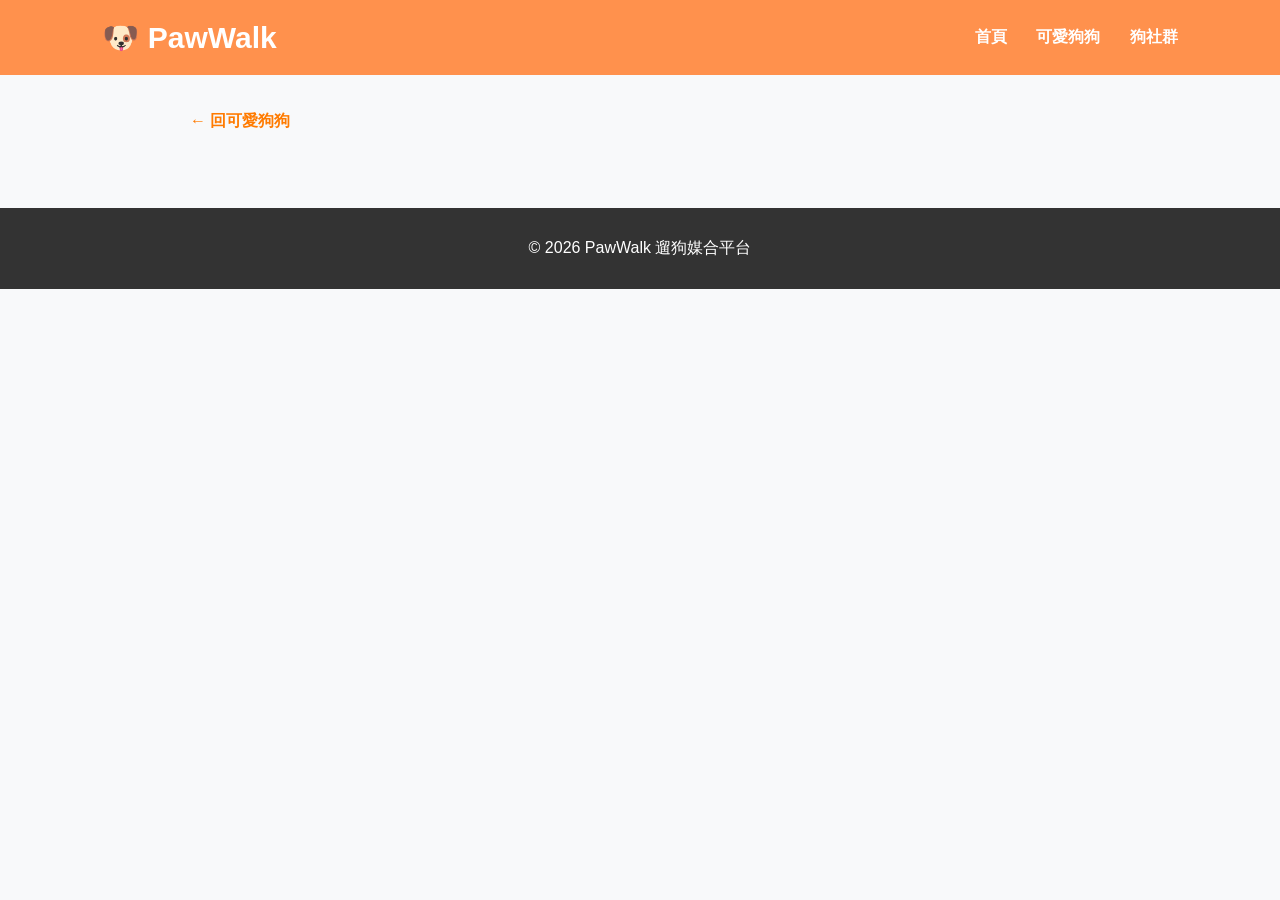
==== dogs.html @ b6fe031b "Rename dog.html to dogs.html" ====
<!DOCTYPE html>
<html lang="zh-TW">
<head>
<meta charset="UTF-8">
<meta name="viewport" content="width=device-width, initial-scale=1.0">
<title>狗狗詳情 - PawWalk</title>
<link rel="stylesheet" href="css/auth.css">
<link rel="stylesheet" href="css/walks.css">
<style>
*{
    margin:0;
    padding:0;
    box-sizing:border-box;
    font-family:"Microsoft JhengHei",sans-serif;
}
body{ background:#f8f9fa; }
header{
    background:#ff914d;
    color:white;
    padding:20px 8%;
    display:flex;
    justify-content:space-between;
    align-items:center;
}
header h1{ font-size:30px; }
header h1 a{ color:white; text-decoration:none; }
nav a{
    color:white;
    text-decoration:none;
    margin-left:25px;
    font-weight:bold;
}
.page{
    width:90%;
    max-width:900px;
    margin:36px auto 60px;
}
.back-link{
    display:inline-block;
    color:#ff7b00;
    text-decoration:none;
    font-weight:bold;
    margin-bottom:16px;
}
.detail-card{
    background:white;
    border-radius:16px;
    box-shadow:0 5px 15px rgba(0,0,0,.1);
    overflow:hidden;
}
.detail-layout{
    display:grid;
    grid-template-columns:1fr 1fr;
}
.detail-layout img{
    width:100%;
    height:100%;
    min-height:320px;
    object-fit:cover;
    background:#f3f3f3;
}
.detail-body{ padding:28px; }
.detail-body h2{
    color:#ff914d;
    font-size:28px;
    margin-bottom:8px;
}
.meta-line{
    color:#777;
    font-size:14px;
    margin-bottom:14px;
}
.tag-row{
    display:flex;
    flex-wrap:wrap;
    gap:6px;
    margin-bottom:14px;
}
.tag{
    background:#f1f3f5;
    color:#555;
    font-size:12px;
    padding:4px 8px;
    border-radius:6px;
}
.detail-body p{
    color:#555;
    line-height:1.65;
    margin-bottom:12px;
}
.dog-meta{
    list-style:none;
    border-top:1px solid #f0f0f0;
    padding-top:14px;
    margin-top:8px;
}
.dog-meta li{
    color:#555;
    font-size:14px;
    line-height:1.5;
    margin-bottom:8px;
}
.dog-meta strong{
    display:inline-block;
    min-width:42px;
    color:#888;
    margin-right:6px;
}
.owner-actions{
    display:none;
    flex-wrap:wrap;
    gap:10px;
    margin-top:20px;
}
.owner-actions.show{ display:flex; }
.btn-primary,.btn-secondary,.btn-danger{
    border:none;
    border-radius:30px;
    padding:12px 22px;
    font:inherit;
    font-weight:bold;
    cursor:pointer;
}
.btn-primary{ background:#ff914d; color:white; }
.btn-secondary{ background:#f1f3f5; color:#444; }
.btn-danger{ background:#fff0f0; color:#c0392b; }
.edit-panel{
    display:none;
    margin-top:24px;
    background:white;
    border-radius:16px;
    box-shadow:0 5px 15px rgba(0,0,0,.1);
    padding:28px;
}
.edit-panel.show{ display:block; }
.edit-panel h3{
    color:#444;
    margin-bottom:6px;
}
.hint{
    color:#888;
    font-size:14px;
    margin-bottom:18px;
}
.form-grid{
    display:grid;
    grid-template-columns:1fr 1fr;
    gap:14px 18px;
}
.form-grid .full{ grid-column:1 / -1; }
.form-group label{
    display:block;
    margin-bottom:6px;
    color:#444;
    font-weight:bold;
    font-size:14px;
}
.form-group input,
.form-group select,
.form-group textarea{
    width:100%;
    padding:12px 14px;
    border:1px solid #ddd;
    border-radius:10px;
    font:inherit;
    font-size:15px;
    background:white;
}
.form-group textarea{
    min-height:84px;
    resize:vertical;
}
.form-actions{
    display:flex;
    flex-wrap:wrap;
    gap:10px;
    margin-top:14px;
}
.msg{
    border-radius:8px;
    padding:10px 12px;
    margin-bottom:14px;
    font-size:14px;
    display:none;
}
.msg.show{ display:block; }
.msg.ok{ background:#eefaf1; color:#1e7e34; border:1px solid #c3e6cb; }
.msg.err{ background:#fff0f0; color:#c0392b; border:1px solid #f5c6cb; }
.empty-state{
    text-align:center;
    background:white;
    border-radius:16px;
    padding:48px 20px;
    color:#777;
    box-shadow:0 5px 15px rgba(0,0,0,.08);
}
footer{
    margin-top:40px;
    background:#333;
    color:white;
    text-align:center;
    padding:30px;
}
@media (max-width:720px){
    header{ flex-direction:column; gap:12px; text-align:center; }
    nav a{ margin:0 10px; }
    .detail-layout{ grid-template-columns:1fr; }
    .detail-layout img{ min-height:220px; }
    .form-grid{ grid-template-columns:1fr; }
}
</style>
</head>
<body>

<header>
    <h1><a href="index.html">🐶 PawWalk</a></h1>
    <nav id="main-nav">
        <a href="index.html">首頁</a>
        <a href="dogs.html">可愛狗狗</a>
        <a href="community.html">狗社群</a>
        <span data-auth-slot></span>
    </nav>
</header>

<main class="page">
    <a class="back-link" href="dogs.html">← 回可愛狗狗</a>
    <div id="content"></div>
</main>

<footer>
    <p>© 2026 PawWalk 遛狗媒合平台</p>
</footer>

<script src="js/listings.js"></script>
<script src="data/dogs.js"></script>
<script src="js/auth.js"></script>
<script src="js/walks.js"></script>
<script src="js/nav-auth.js"></script>
<script>
(function () {
    const params = new URLSearchParams(location.search);
    const id = params.get("id");
    const content = document.getElementById("content");
    const user = Auth.currentUser();

    function escapeHtml(str) {
        return String(str == null ? "" : str)
            .replace(/&/g, "&amp;")
            .replace(/</g, "&lt;")
            .replace(/>/g, "&gt;")
            .replace(/"/g, "&quot;");
    }

    function showMsg(el, text, ok) {
        el.textContent = text;
        el.className = "msg show " + (ok ? "ok" : "err");
    }

    if (!id) {
        content.innerHTML = `<div class="empty-state"><p>找不到這隻狗狗。</p><p style="margin-top:12px;"><a href="dogs.html">回列表</a></p></div>`;
        return;
    }

    let dog = DogData.byId(id);
    if (!dog) {
        content.innerHTML = `<div class="empty-state"><p>找不到這隻狗狗，可能已下架。</p><p style="margin-top:12px;"><a href="dogs.html">回列表</a></p></div>`;
        return;
    }

    const isOwner = !!(user && dog.ownerId && user.id === dog.ownerId && user.role === "owner");

    function tagsHtml(tags) {
        if (!tags || !tags.length) return "";
        return `<div class="tag-row">${tags.map((t) => `<span class="tag">${escapeHtml(t)}</span>`).join("")}</div>`;
    }

    function render() {
        dog = DogData.byId(id);
        if (!dog) {
            content.innerHTML = `<div class="empty-state"><p>這筆刊登已刪除。</p><p style="margin-top:12px;"><a href="owner.html#section-mine">回我的刊登</a></p></div>`;
            return;
        }

        const w = dog.walkNeed || {};
        document.title = dog.name + " - PawWalk";

        content.innerHTML = `
            <article class="detail-card" id="view-panel">
                <div class="detail-layout">
                    <img src="${escapeHtml(dog.image)}" alt="${escapeHtml(dog.name)}">
                    <div class="detail-body">
                        <h2>${escapeHtml(dog.name)}</h2>
                        <p class="meta-line">
                            ${escapeHtml(dog.breed)} · ${dog.age}歲 · ${escapeHtml(dog.gender)} ·
                            ${escapeHtml(dog.size)} · 活力${escapeHtml(dog.energy)} · ${escapeHtml(dog.location)}
                        </p>
                        ${tagsHtml(dog.tags)}
                        <p>${escapeHtml(dog.bio)}</p>
                        <ul class="dog-meta">
                            <li><strong>性情</strong>${escapeHtml(dog.temperament)}</li>
                            <li><strong>散步</strong>約 ${w.durationMin || "—"} 分鐘 · ${escapeHtml(w.frequency || "—")} · 偏好${escapeHtml(w.preferredTime || "—")}</li>
                            <li><strong>注意</strong>${escapeHtml(dog.notes)}</li>
                        </ul>
                        <div class="owner-actions ${isOwner ? "show" : ""}">
                            <button type="button" class="btn-primary" id="btn-edit">編輯</button>
                            <button type="button" class="btn-danger" id="btn-delete">刪除刊登</button>
                            <a class="btn-secondary" href="owner.html#section-mine" style="text-decoration:none;display:inline-flex;align-items:center;">回我的刊登</a>
                        </div>
                        <div class="apply-box" id="apply-box"></div>
                    </div>
                </div>
            </article>

            <section class="edit-panel" id="edit-panel">
                <h3>編輯刊登</h3>
                <p class="hint">修改後按「儲存」即可更新。</p>
                <div class="msg" id="edit-msg"></div>
                <form id="edit-form">
                    <div class="form-grid">
                        <div class="form-group">
                            <label for="dog-name">名字</label>
                            <input id="dog-name" required maxlength="30">
                        </div>
                        <div class="form-group">
                            <label for="dog-breed">品種</label>
                            <input id="dog-breed" required maxlength="40">
                        </div>
                        <div class="form-group">
                            <label for="dog-age">年齡（歲）</label>
                            <input id="dog-age" type="number" min="0" max="30" step="1" required>
                        </div>
                        <div class="form-group">
                            <label for="dog-gender">性別</label>
                            <select id="dog-gender">
                                <option value="公">公</option>
                                <option value="母">母</option>
                            </select>
                        </div>
                        <div class="form-group">
                            <label for="dog-size">體型</label>
                            <select id="dog-size">
                                <option value="小型">小型</option>
                                <option value="中型">中型</option>
                                <option value="大型">大型</option>
                            </select>
                        </div>
                        <div class="form-group">
                            <label for="dog-energy">活力</label>
                            <select id="dog-energy">
                                <option value="低">低</option>
                                <option value="中">中</option>
                                <option value="高">高</option>
                            </select>
                        </div>
                        <div class="form-group">
                            <label for="dog-location">活動地區</label>
                            <input id="dog-location" required>
                        </div>
                        <div class="form-group">
                            <label for="dog-image">照片</label>
                            <select id="dog-image">
                                <option value="images/sample1.jpg">樣張 1</option>
                                <option value="images/sample2.jpg">樣張 2</option>
                                <option value="images/sample3.jpg">樣張 3</option>
                            </select>
                        </div>
                        <div class="form-group full">
                            <label for="dog-tags">標籤（用逗號分隔）</label>
                            <input id="dog-tags">
                        </div>
                        <div class="form-group full">
                            <label for="dog-bio">簡短介紹</label>
                            <textarea id="dog-bio" required></textarea>
                        </div>
                        <div class="form-group full">
                            <label for="dog-temperament">性情</label>
                            <textarea id="dog-temperament"></textarea>
                        </div>
                        <div class="form-group">
                            <label for="dog-duration">散步時長（分鐘）</label>
                            <input id="dog-duration" type="number" min="10" max="180">
                        </div>
                        <div class="form-group">
                            <label for="dog-frequency">頻率</label>
                            <input id="dog-frequency">
                        </div>
                        <div class="form-group">
                            <label for="dog-time">偏好時段</label>
                            <input id="dog-time">
                        </div>
                        <div class="form-group full">
                            <label for="dog-notes">給遛狗員的注意事項</label>
                            <textarea id="dog-notes"></textarea>
                        </div>
                    </div>
                    <div class="form-actions">
                        <button type="submit" class="btn-primary">儲存修改</button>
                        <button type="button" class="btn-secondary" id="btn-cancel-edit">取消</button>
                    </div>
                </form>
            </section>
        `;

        bindOwnerActions();
        bindApplyBox();
    }

    function bindApplyBox() {
        const box = document.getElementById("apply-box");
        if (!box) return;

        if (isOwner) {
            box.innerHTML = "";
            return;
        }

        if (!dog.ownerId) {
            box.innerHTML = `<p class="hint" style="color:#888;font-size:14px;">此為示範刊登，無法送出遛狗申請。</p>`;
            return;
        }

        if (!user) {
            box.innerHTML = `
                <h3>想陪伴這隻狗狗？</h3>
                <p style="color:#666;font-size:14px;margin-bottom:10px;">登入遛狗員帳號後即可送出申請。</p>
                <a class="btn-primary" href="login.html" style="text-decoration:none;display:inline-block;">前往登入</a>
            `;
            return;
        }

        if (user.role !== "walker") {
            box.innerHTML = `
                <h3>遛狗申請</h3>
                <p style="color:#666;font-size:14px;">申請功能僅供遛狗員使用。你目前是主人帳號。</p>
            `;
            return;
        }

        const mine = Walks.byWalker(user.id).filter(
            (w) => w.dogId === dog.id && (w.status === "pending" || w.status === "accepted")
        );
        if (mine.length) {
            const w = mine[0];
            box.innerHTML = `
                <h3>遛狗申請</h3>
                <p style="color:#666;font-size:14px;">
                    你已送出申請
                    <span class="status-pill status-${escapeHtml(w.status)}">${escapeHtml(Walks.statusLabel(w.status))}</span>
                    ，可到 <a href="walker.html" style="color:#ff7b00;font-weight:bold;">遛狗員中心</a> 查看。
                </p>
            `;
            return;
        }

        box.innerHTML = `
            <h3>申請遛狗</h3>
            <p style="color:#666;font-size:14px;margin-bottom:10px;">主人審核通過後即可安排散步。</p>
            <div class="msg" id="apply-msg"></div>
            <form id="apply-form">
                <label for="apply-time" style="display:block;font-size:13px;font-weight:bold;margin-bottom:4px;">希望時段</label>
                <input id="apply-time" placeholder="例如：平日傍晚 6–7 點" maxlength="80">
                <label for="apply-message" style="display:block;font-size:13px;font-weight:bold;margin-bottom:4px;">自我介紹／申請說明</label>
                <textarea id="apply-message" required maxlength="300" placeholder="簡單介紹遛狗經驗、可配合的時間…"></textarea>
                <button type="submit" class="btn-primary">送出申請</button>
            </form>
        `;

        document.getElementById("apply-form").addEventListener("submit", (e) => {
            e.preventDefault();
            const msgEl = document.getElementById("apply-msg");
            const result = Walks.apply({
                dog,
                walker: user,
                preferredTime: document.getElementById("apply-time").value,
                message: document.getElementById("apply-message").value
            });
            if (!result.ok) {
                showMsg(msgEl, result.error, false);
                return;
            }
            showMsg(msgEl, "申請已送出！請等待主人審核。", true);
            render();
        });
    }

    function fillForm() {
        document.getElementById("dog-name").value = dog.name || "";
        document.getElementById("dog-breed").value = dog.breed || "";
        document.getElementById("dog-age").value = dog.age;
        document.getElementById("dog-gender").value = dog.gender || "公";
        document.getElementById("dog-size").value = dog.size || "中型";
        document.getElementById("dog-energy").value = dog.energy || "中";
        document.getElementById("dog-location").value = dog.location || "";
        const imgSel = document.getElementById("dog-image");
        const image = dog.image || "images/sample1.jpg";
        if (![...imgSel.options].some((o) => o.value === image)) {
            const opt = document.createElement("option");
            opt.value = image;
            opt.textContent = "目前照片";
            imgSel.appendChild(opt);
        }
        imgSel.value = image;
        document.getElementById("dog-tags").value = (dog.tags || []).join("、");
        document.getElementById("dog-bio").value = dog.bio || "";
        document.getElementById("dog-temperament").value = dog.temperament || "";
        document.getElementById("dog-duration").value = (dog.walkNeed && dog.walkNeed.durationMin) || 30;
        document.getElementById("dog-frequency").value = (dog.walkNeed && dog.walkNeed.frequency) || "";
        document.getElementById("dog-time").value = (dog.walkNeed && dog.walkNeed.preferredTime) || "";
        document.getElementById("dog-notes").value = dog.notes || "";
    }

    function bindOwnerActions() {
        if (!isOwner) return;

        const editPanel = document.getElementById("edit-panel");
        const editMsg = document.getElementById("edit-msg");

        document.getElementById("btn-edit").addEventListener("click", () => {
            fillForm();
            editMsg.className = "msg";
            editPanel.classList.add("show");
            editPanel.scrollIntoView({ behavior: "smooth", block: "start" });
        });

        document.getElementById("btn-cancel-edit").addEventListener("click", () => {
            editPanel.classList.remove("show");
        });

        document.getElementById("btn-delete").addEventListener("click", () => {
            if (!confirm("確定要刪除「" + dog.name + "」的刊登嗎？")) return;
            const result = Listings.remove(user.id, dog.id);
            if (!result.ok) {
                alert(result.error);
                return;
            }
            window.location.href = "owner.html#section-mine";
        });

        document.getElementById("edit-form").addEventListener("submit", (e) => {
            e.preventDefault();
            const result = Listings.update(user.id, dog.id, {
                name: document.getElementById("dog-name").value,
                breed: document.getElementById("dog-breed").value,
                age: document.getElementById("dog-age").value,
                gender: document.getElementById("dog-gender").value,
                size: document.getElementById("dog-size").value,
                energy: document.getElementById("dog-energy").value,
                location: document.getElementById("dog-location").value,
                image: document.getElementById("dog-image").value,
                tags: document.getElementById("dog-tags").value,
                bio: document.getElementById("dog-bio").value,
                temperament: document.getElementById("dog-temperament").value,
                durationMin: document.getElementById("dog-duration").value,
                frequency: document.getElementById("dog-frequency").value,
                preferredTime: document.getElementById("dog-time").value,
                notes: document.getElementById("dog-notes").value
            });

            if (!result.ok) {
                showMsg(editMsg, result.error, false);
                return;
            }

            editPanel.classList.remove("show");
            render();
            const actions = document.querySelector(".owner-actions");
            if (actions) {
                const tip = document.createElement("div");
                tip.className = "msg show ok";
                tip.style.marginTop = "14px";
                tip.textContent = "已儲存修改。";
                actions.insertAdjacentElement("beforebegin", tip);
            }
        });
    }

    // 主人中心連過來時，若帶 edit=1 直接開啟編輯
    render();
    if (isOwner && params.get("edit") === "1") {
        document.getElementById("btn-edit").click();
    }
})();
</script>
</body>
</html>
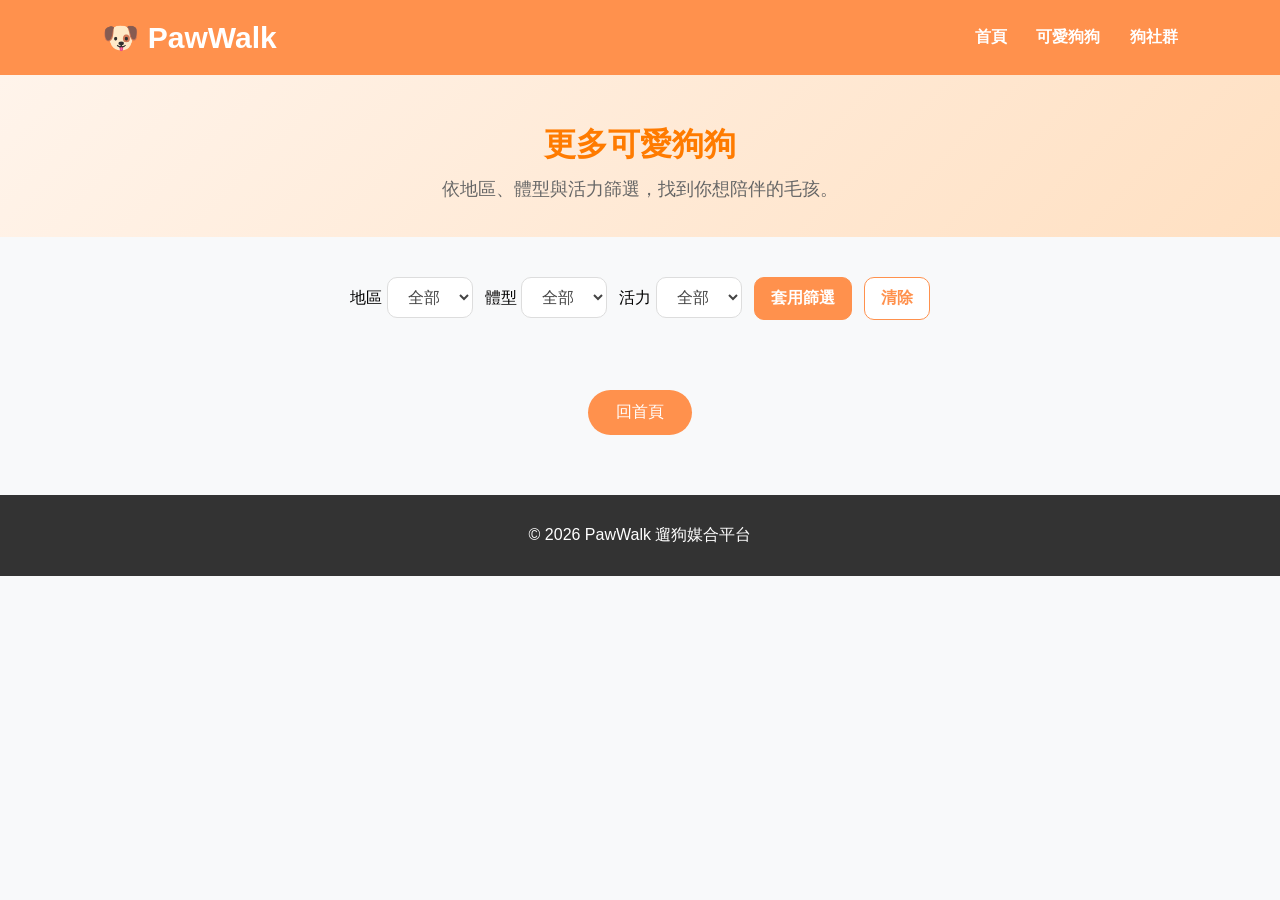
==== commit d20c1e48: "Create dogs.html" ====
--- a/dogs.html
+++ b/dogs.html
@@ -3,9 +3,9 @@
 <head>
 <meta charset="UTF-8">
 <meta name="viewport" content="width=device-width, initial-scale=1.0">
-<title>狗狗詳情 - PawWalk</title>
+<title>更多狗狗 - PawWalk</title>
 <link rel="stylesheet" href="css/auth.css">
-<link rel="stylesheet" href="css/walks.css">
+
 <style>
 *{
     margin:0;
@@ -13,7 +13,11 @@
     box-sizing:border-box;
     font-family:"Microsoft JhengHei",sans-serif;
 }
-body{ background:#f8f9fa; }
+
+body{
+    background:#f8f9fa;
+}
+
 header{
     background:#ff914d;
     color:white;
@@ -22,60 +26,152 @@
     justify-content:space-between;
     align-items:center;
 }
-header h1{ font-size:30px; }
-header h1 a{ color:white; text-decoration:none; }
+
+header h1{
+    font-size:30px;
+}
+
+header h1 a{
+    color:white;
+    text-decoration:none;
+}
+
 nav a{
     color:white;
     text-decoration:none;
     margin-left:25px;
     font-weight:bold;
 }
-.page{
+
+.page-hero{
+    background:linear-gradient(135deg,#fff4eb,#ffe0c2);
+    padding:48px 8% 36px;
+    text-align:center;
+}
+
+.page-hero h2{
+    color:#ff7b00;
+    font-size:32px;
+    margin-bottom:10px;
+}
+
+.page-hero p{
+    color:#666;
+    font-size:18px;
+}
+
+.section{
     width:90%;
-    max-width:900px;
-    margin:36px auto 60px;
-}
-.back-link{
-    display:inline-block;
+    max-width:1200px;
+    margin:40px auto 60px;
+}
+
+.toolbar{
+    display:flex;
+    flex-wrap:wrap;
+    gap:12px;
+    justify-content:center;
+    margin-bottom:30px;
+}
+
+.toolbar select,
+.toolbar button{
+    font:inherit;
+    padding:10px 16px;
+    border-radius:10px;
+    border:1px solid #ddd;
+    background:white;
+    color:#444;
+    cursor:pointer;
+}
+
+.toolbar button{
+    background:#ff914d;
+    color:white;
+    border-color:#ff914d;
+    font-weight:bold;
+}
+
+.toolbar button.ghost{
+    background:white;
+    color:#ff914d;
+}
+
+.cards{
+    display:flex;
+    flex-wrap:wrap;
+    gap:30px;
+    justify-content:flex-start;
+    align-items:stretch;
+}
+
+.card{
+    width:280px;
+    max-width:100%;
+    flex:0 0 280px;
+    background:white;
+    border-radius:15px;
+    overflow:hidden;
+    box-shadow:0 5px 15px rgba(0,0,0,.15);
+    transition:.3s;
+}
+
+.card-link{
+    display:block;
+    color:inherit;
+    text-decoration:none;
+    cursor:pointer;
+}
+
+.card:hover{
+    transform:translateY(-8px);
+}
+
+.card img{
+    width:100%;
+    height:220px;
+    object-fit:cover;
+}
+
+.card-content{
+    padding:20px;
+}
+
+.card-content h3{
+    color:#ff914d;
+    margin:0;
+}
+
+.card-top{
+    display:flex;
+    justify-content:space-between;
+    align-items:center;
+    gap:10px;
+    margin-bottom:8px;
+}
+
+.meta-pill{
+    background:#fff4eb;
     color:#ff7b00;
-    text-decoration:none;
-    font-weight:bold;
-    margin-bottom:16px;
-}
-.detail-card{
-    background:white;
-    border-radius:16px;
-    box-shadow:0 5px 15px rgba(0,0,0,.1);
-    overflow:hidden;
-}
-.detail-layout{
-    display:grid;
-    grid-template-columns:1fr 1fr;
-}
-.detail-layout img{
-    width:100%;
-    height:100%;
-    min-height:320px;
-    object-fit:cover;
-    background:#f3f3f3;
-}
-.detail-body{ padding:28px; }
-.detail-body h2{
-    color:#ff914d;
-    font-size:28px;
-    margin-bottom:8px;
-}
-.meta-line{
+    font-size:13px;
+    padding:4px 10px;
+    border-radius:999px;
+    white-space:nowrap;
+}
+
+.breed-line{
     color:#777;
     font-size:14px;
-    margin-bottom:14px;
-}
+    margin-bottom:12px;
+}
+
 .tag-row{
     display:flex;
     flex-wrap:wrap;
     gap:6px;
-    margin-bottom:14px;
-}
+    margin-bottom:12px;
+}
+
 .tag{
     background:#f1f3f5;
     color:#555;
@@ -83,130 +179,76 @@
     padding:4px 8px;
     border-radius:6px;
 }
-.detail-body p{
+
+.card-content p{
     color:#555;
-    line-height:1.65;
+    line-height:1.6;
     margin-bottom:12px;
 }
+
 .dog-meta{
     list-style:none;
     border-top:1px solid #f0f0f0;
-    padding-top:14px;
-    margin-top:8px;
-}
+    padding-top:12px;
+}
+
 .dog-meta li{
     color:#555;
     font-size:14px;
     line-height:1.5;
     margin-bottom:8px;
 }
+
 .dog-meta strong{
     display:inline-block;
     min-width:42px;
     color:#888;
     margin-right:6px;
 }
-.owner-actions{
-    display:none;
-    flex-wrap:wrap;
-    gap:10px;
-    margin-top:20px;
-}
-.owner-actions.show{ display:flex; }
-.btn-primary,.btn-secondary,.btn-danger{
-    border:none;
+
+.empty-hint{
+    text-align:center;
+    color:#888;
+    width:100%;
+    padding:40px 0;
+}
+
+.back-row{
+    text-align:center;
+    margin-top:40px;
+}
+
+.btn{
+    background:#ff914d;
+    color:white;
+    padding:12px 28px;
     border-radius:30px;
-    padding:12px 22px;
-    font:inherit;
-    font-weight:bold;
-    cursor:pointer;
-}
-.btn-primary{ background:#ff914d; color:white; }
-.btn-secondary{ background:#f1f3f5; color:#444; }
-.btn-danger{ background:#fff0f0; color:#c0392b; }
-.edit-panel{
-    display:none;
-    margin-top:24px;
-    background:white;
-    border-radius:16px;
-    box-shadow:0 5px 15px rgba(0,0,0,.1);
-    padding:28px;
-}
-.edit-panel.show{ display:block; }
-.edit-panel h3{
-    color:#444;
-    margin-bottom:6px;
-}
-.hint{
-    color:#888;
-    font-size:14px;
-    margin-bottom:18px;
-}
-.form-grid{
-    display:grid;
-    grid-template-columns:1fr 1fr;
-    gap:14px 18px;
-}
-.form-grid .full{ grid-column:1 / -1; }
-.form-group label{
-    display:block;
-    margin-bottom:6px;
-    color:#444;
-    font-weight:bold;
-    font-size:14px;
-}
-.form-group input,
-.form-group select,
-.form-group textarea{
-    width:100%;
-    padding:12px 14px;
-    border:1px solid #ddd;
-    border-radius:10px;
-    font:inherit;
-    font-size:15px;
-    background:white;
-}
-.form-group textarea{
-    min-height:84px;
-    resize:vertical;
-}
-.form-actions{
-    display:flex;
-    flex-wrap:wrap;
-    gap:10px;
-    margin-top:14px;
-}
-.msg{
-    border-radius:8px;
-    padding:10px 12px;
-    margin-bottom:14px;
-    font-size:14px;
-    display:none;
-}
-.msg.show{ display:block; }
-.msg.ok{ background:#eefaf1; color:#1e7e34; border:1px solid #c3e6cb; }
-.msg.err{ background:#fff0f0; color:#c0392b; border:1px solid #f5c6cb; }
-.empty-state{
-    text-align:center;
-    background:white;
-    border-radius:16px;
-    padding:48px 20px;
-    color:#777;
-    box-shadow:0 5px 15px rgba(0,0,0,.08);
-}
+    text-decoration:none;
+    font-size:16px;
+    display:inline-block;
+}
+
 footer{
-    margin-top:40px;
+    margin-top:60px;
     background:#333;
     color:white;
     text-align:center;
     padding:30px;
 }
-@media (max-width:720px){
-    header{ flex-direction:column; gap:12px; text-align:center; }
-    nav a{ margin:0 10px; }
-    .detail-layout{ grid-template-columns:1fr; }
-    .detail-layout img{ min-height:220px; }
-    .form-grid{ grid-template-columns:1fr; }
+
+@media (max-width:640px){
+    header{
+        flex-direction:column;
+        gap:12px;
+        text-align:center;
+    }
+    nav a{
+        margin:0 10px;
+    }
+    .card{
+        flex:0 0 min(280px,100%);
+        width:min(280px,100%);
+    }
 }
 </style>
 </head>
@@ -222,10 +264,47 @@
     </nav>
 </header>
 
-<main class="page">
-    <a class="back-link" href="dogs.html">← 回可愛狗狗</a>
-    <div id="content"></div>
-</main>
+<section class="page-hero">
+    <h2>更多可愛狗狗</h2>
+    <p>依地區、體型與活力篩選，找到你想陪伴的毛孩。</p>
+</section>
+
+<section class="section">
+    <div class="toolbar">
+        <label>
+            地區
+            <select id="filter-location">
+                <option value="">全部</option>
+            </select>
+        </label>
+        <label>
+            體型
+            <select id="filter-size">
+                <option value="">全部</option>
+                <option value="小型">小型</option>
+                <option value="中型">中型</option>
+                <option value="大型">大型</option>
+            </select>
+        </label>
+        <label>
+            活力
+            <select id="filter-energy">
+                <option value="">全部</option>
+                <option value="低">低</option>
+                <option value="中">中</option>
+                <option value="高">高</option>
+            </select>
+        </label>
+        <button type="button" id="apply-filters">套用篩選</button>
+        <button type="button" class="ghost" id="reset-filters">清除</button>
+    </div>
+
+    <div class="cards" id="dogs-list"></div>
+
+    <div class="back-row">
+        <a class="btn" href="index.html">回首頁</a>
+    </div>
+</section>
 
 <footer>
     <p>© 2026 PawWalk 遛狗媒合平台</p>
@@ -233,352 +312,46 @@
 
 <script src="js/listings.js"></script>
 <script src="data/dogs.js"></script>
+<script src="js/dogs-ui.js"></script>
 <script src="js/auth.js"></script>
-<script src="js/walks.js"></script>
 <script src="js/nav-auth.js"></script>
 <script>
 (function () {
-    const params = new URLSearchParams(location.search);
-    const id = params.get("id");
-    const content = document.getElementById("content");
-    const user = Auth.currentUser();
-
-    function escapeHtml(str) {
-        return String(str == null ? "" : str)
-            .replace(/&/g, "&amp;")
-            .replace(/</g, "&lt;")
-            .replace(/>/g, "&gt;")
-            .replace(/"/g, "&quot;");
+    const list = document.getElementById("dogs-list");
+    const locSel = document.getElementById("filter-location");
+    const sizeSel = document.getElementById("filter-size");
+    const energySel = document.getElementById("filter-energy");
+
+    const locations = [...new Set(DogData.all().map((d) => d.location))].sort();
+    locations.forEach((loc) => {
+        const opt = document.createElement("option");
+        opt.value = loc;
+        opt.textContent = loc;
+        locSel.appendChild(opt);
+    });
+
+    function apply() {
+        const loc = locSel.value;
+        const size = sizeSel.value;
+        const energy = energySel.value;
+        const dogs = DogData.all().filter((d) => {
+            if (loc && d.location !== loc) return false;
+            if (size && d.size !== size) return false;
+            if (energy && d.energy !== energy) return false;
+            return true;
+        });
+        DogsUI.render(list, dogs, "detail");
     }
 
-    function showMsg(el, text, ok) {
-        el.textContent = text;
-        el.className = "msg show " + (ok ? "ok" : "err");
-    }
-
-    if (!id) {
-        content.innerHTML = `<div class="empty-state"><p>找不到這隻狗狗。</p><p style="margin-top:12px;"><a href="dogs.html">回列表</a></p></div>`;
-        return;
-    }
-
-    let dog = DogData.byId(id);
-    if (!dog) {
-        content.innerHTML = `<div class="empty-state"><p>找不到這隻狗狗，可能已下架。</p><p style="margin-top:12px;"><a href="dogs.html">回列表</a></p></div>`;
-        return;
-    }
-
-    const isOwner = !!(user && dog.ownerId && user.id === dog.ownerId && user.role === "owner");
-
-    function tagsHtml(tags) {
-        if (!tags || !tags.length) return "";
-        return `<div class="tag-row">${tags.map((t) => `<span class="tag">${escapeHtml(t)}</span>`).join("")}</div>`;
-    }
-
-    function render() {
-        dog = DogData.byId(id);
-        if (!dog) {
-            content.innerHTML = `<div class="empty-state"><p>這筆刊登已刪除。</p><p style="margin-top:12px;"><a href="owner.html#section-mine">回我的刊登</a></p></div>`;
-            return;
-        }
-
-        const w = dog.walkNeed || {};
-        document.title = dog.name + " - PawWalk";
-
-        content.innerHTML = `
-            <article class="detail-card" id="view-panel">
-                <div class="detail-layout">
-                    <img src="${escapeHtml(dog.image)}" alt="${escapeHtml(dog.name)}">
-                    <div class="detail-body">
-                        <h2>${escapeHtml(dog.name)}</h2>
-                        <p class="meta-line">
-                            ${escapeHtml(dog.breed)} · ${dog.age}歲 · ${escapeHtml(dog.gender)} ·
-                            ${escapeHtml(dog.size)} · 活力${escapeHtml(dog.energy)} · ${escapeHtml(dog.location)}
-                        </p>
-                        ${tagsHtml(dog.tags)}
-                        <p>${escapeHtml(dog.bio)}</p>
-                        <ul class="dog-meta">
-                            <li><strong>性情</strong>${escapeHtml(dog.temperament)}</li>
-                            <li><strong>散步</strong>約 ${w.durationMin || "—"} 分鐘 · ${escapeHtml(w.frequency || "—")} · 偏好${escapeHtml(w.preferredTime || "—")}</li>
-                            <li><strong>注意</strong>${escapeHtml(dog.notes)}</li>
-                        </ul>
-                        <div class="owner-actions ${isOwner ? "show" : ""}">
-                            <button type="button" class="btn-primary" id="btn-edit">編輯</button>
-                            <button type="button" class="btn-danger" id="btn-delete">刪除刊登</button>
-                            <a class="btn-secondary" href="owner.html#section-mine" style="text-decoration:none;display:inline-flex;align-items:center;">回我的刊登</a>
-                        </div>
-                        <div class="apply-box" id="apply-box"></div>
-                    </div>
-                </div>
-            </article>
-
-            <section class="edit-panel" id="edit-panel">
-                <h3>編輯刊登</h3>
-                <p class="hint">修改後按「儲存」即可更新。</p>
-                <div class="msg" id="edit-msg"></div>
-                <form id="edit-form">
-                    <div class="form-grid">
-                        <div class="form-group">
-                            <label for="dog-name">名字</label>
-                            <input id="dog-name" required maxlength="30">
-                        </div>
-                        <div class="form-group">
-                            <label for="dog-breed">品種</label>
-                            <input id="dog-breed" required maxlength="40">
-                        </div>
-                        <div class="form-group">
-                            <label for="dog-age">年齡（歲）</label>
-                            <input id="dog-age" type="number" min="0" max="30" step="1" required>
-                        </div>
-                        <div class="form-group">
-                            <label for="dog-gender">性別</label>
-                            <select id="dog-gender">
-                                <option value="公">公</option>
-                                <option value="母">母</option>
-                            </select>
-                        </div>
-                        <div class="form-group">
-                            <label for="dog-size">體型</label>
-                            <select id="dog-size">
-                                <option value="小型">小型</option>
-                                <option value="中型">中型</option>
-                                <option value="大型">大型</option>
-                            </select>
-                        </div>
-                        <div class="form-group">
-                            <label for="dog-energy">活力</label>
-                            <select id="dog-energy">
-                                <option value="低">低</option>
-                                <option value="中">中</option>
-                                <option value="高">高</option>
-                            </select>
-                        </div>
-                        <div class="form-group">
-                            <label for="dog-location">活動地區</label>
-                            <input id="dog-location" required>
-                        </div>
-                        <div class="form-group">
-                            <label for="dog-image">照片</label>
-                            <select id="dog-image">
-                                <option value="images/sample1.jpg">樣張 1</option>
-                                <option value="images/sample2.jpg">樣張 2</option>
-                                <option value="images/sample3.jpg">樣張 3</option>
-                            </select>
-                        </div>
-                        <div class="form-group full">
-                            <label for="dog-tags">標籤（用逗號分隔）</label>
-                            <input id="dog-tags">
-                        </div>
-                        <div class="form-group full">
-                            <label for="dog-bio">簡短介紹</label>
-                            <textarea id="dog-bio" required></textarea>
-                        </div>
-                        <div class="form-group full">
-                            <label for="dog-temperament">性情</label>
-                            <textarea id="dog-temperament"></textarea>
-                        </div>
-                        <div class="form-group">
-                            <label for="dog-duration">散步時長（分鐘）</label>
-                            <input id="dog-duration" type="number" min="10" max="180">
-                        </div>
-                        <div class="form-group">
-                            <label for="dog-frequency">頻率</label>
-                            <input id="dog-frequency">
-                        </div>
-                        <div class="form-group">
-                            <label for="dog-time">偏好時段</label>
-                            <input id="dog-time">
-                        </div>
-                        <div class="form-group full">
-                            <label for="dog-notes">給遛狗員的注意事項</label>
-                            <textarea id="dog-notes"></textarea>
-                        </div>
-                    </div>
-                    <div class="form-actions">
-                        <button type="submit" class="btn-primary">儲存修改</button>
-                        <button type="button" class="btn-secondary" id="btn-cancel-edit">取消</button>
-                    </div>
-                </form>
-            </section>
-        `;
-
-        bindOwnerActions();
-        bindApplyBox();
-    }
-
-    function bindApplyBox() {
-        const box = document.getElementById("apply-box");
-        if (!box) return;
-
-        if (isOwner) {
-            box.innerHTML = "";
-            return;
-        }
-
-        if (!dog.ownerId) {
-            box.innerHTML = `<p class="hint" style="color:#888;font-size:14px;">此為示範刊登，無法送出遛狗申請。</p>`;
-            return;
-        }
-
-        if (!user) {
-            box.innerHTML = `
-                <h3>想陪伴這隻狗狗？</h3>
-                <p style="color:#666;font-size:14px;margin-bottom:10px;">登入遛狗員帳號後即可送出申請。</p>
-                <a class="btn-primary" href="login.html" style="text-decoration:none;display:inline-block;">前往登入</a>
-            `;
-            return;
-        }
-
-        if (user.role !== "walker") {
-            box.innerHTML = `
-                <h3>遛狗申請</h3>
-                <p style="color:#666;font-size:14px;">申請功能僅供遛狗員使用。你目前是主人帳號。</p>
-            `;
-            return;
-        }
-
-        const mine = Walks.byWalker(user.id).filter(
-            (w) => w.dogId === dog.id && (w.status === "pending" || w.status === "accepted")
-        );
-        if (mine.length) {
-            const w = mine[0];
-            box.innerHTML = `
-                <h3>遛狗申請</h3>
-                <p style="color:#666;font-size:14px;">
-                    你已送出申請
-                    <span class="status-pill status-${escapeHtml(w.status)}">${escapeHtml(Walks.statusLabel(w.status))}</span>
-                    ，可到 <a href="walker.html" style="color:#ff7b00;font-weight:bold;">遛狗員中心</a> 查看。
-                </p>
-            `;
-            return;
-        }
-
-        box.innerHTML = `
-            <h3>申請遛狗</h3>
-            <p style="color:#666;font-size:14px;margin-bottom:10px;">主人審核通過後即可安排散步。</p>
-            <div class="msg" id="apply-msg"></div>
-            <form id="apply-form">
-                <label for="apply-time" style="display:block;font-size:13px;font-weight:bold;margin-bottom:4px;">希望時段</label>
-                <input id="apply-time" placeholder="例如：平日傍晚 6–7 點" maxlength="80">
-                <label for="apply-message" style="display:block;font-size:13px;font-weight:bold;margin-bottom:4px;">自我介紹／申請說明</label>
-                <textarea id="apply-message" required maxlength="300" placeholder="簡單介紹遛狗經驗、可配合的時間…"></textarea>
-                <button type="submit" class="btn-primary">送出申請</button>
-            </form>
-        `;
-
-        document.getElementById("apply-form").addEventListener("submit", (e) => {
-            e.preventDefault();
-            const msgEl = document.getElementById("apply-msg");
-            const result = Walks.apply({
-                dog,
-                walker: user,
-                preferredTime: document.getElementById("apply-time").value,
-                message: document.getElementById("apply-message").value
-            });
-            if (!result.ok) {
-                showMsg(msgEl, result.error, false);
-                return;
-            }
-            showMsg(msgEl, "申請已送出！請等待主人審核。", true);
-            render();
-        });
-    }
-
-    function fillForm() {
-        document.getElementById("dog-name").value = dog.name || "";
-        document.getElementById("dog-breed").value = dog.breed || "";
-        document.getElementById("dog-age").value = dog.age;
-        document.getElementById("dog-gender").value = dog.gender || "公";
-        document.getElementById("dog-size").value = dog.size || "中型";
-        document.getElementById("dog-energy").value = dog.energy || "中";
-        document.getElementById("dog-location").value = dog.location || "";
-        const imgSel = document.getElementById("dog-image");
-        const image = dog.image || "images/sample1.jpg";
-        if (![...imgSel.options].some((o) => o.value === image)) {
-            const opt = document.createElement("option");
-            opt.value = image;
-            opt.textContent = "目前照片";
-            imgSel.appendChild(opt);
-        }
-        imgSel.value = image;
-        document.getElementById("dog-tags").value = (dog.tags || []).join("、");
-        document.getElementById("dog-bio").value = dog.bio || "";
-        document.getElementById("dog-temperament").value = dog.temperament || "";
-        document.getElementById("dog-duration").value = (dog.walkNeed && dog.walkNeed.durationMin) || 30;
-        document.getElementById("dog-frequency").value = (dog.walkNeed && dog.walkNeed.frequency) || "";
-        document.getElementById("dog-time").value = (dog.walkNeed && dog.walkNeed.preferredTime) || "";
-        document.getElementById("dog-notes").value = dog.notes || "";
-    }
-
-    function bindOwnerActions() {
-        if (!isOwner) return;
-
-        const editPanel = document.getElementById("edit-panel");
-        const editMsg = document.getElementById("edit-msg");
-
-        document.getElementById("btn-edit").addEventListener("click", () => {
-            fillForm();
-            editMsg.className = "msg";
-            editPanel.classList.add("show");
-            editPanel.scrollIntoView({ behavior: "smooth", block: "start" });
-        });
-
-        document.getElementById("btn-cancel-edit").addEventListener("click", () => {
-            editPanel.classList.remove("show");
-        });
-
-        document.getElementById("btn-delete").addEventListener("click", () => {
-            if (!confirm("確定要刪除「" + dog.name + "」的刊登嗎？")) return;
-            const result = Listings.remove(user.id, dog.id);
-            if (!result.ok) {
-                alert(result.error);
-                return;
-            }
-            window.location.href = "owner.html#section-mine";
-        });
-
-        document.getElementById("edit-form").addEventListener("submit", (e) => {
-            e.preventDefault();
-            const result = Listings.update(user.id, dog.id, {
-                name: document.getElementById("dog-name").value,
-                breed: document.getElementById("dog-breed").value,
-                age: document.getElementById("dog-age").value,
-                gender: document.getElementById("dog-gender").value,
-                size: document.getElementById("dog-size").value,
-                energy: document.getElementById("dog-energy").value,
-                location: document.getElementById("dog-location").value,
-                image: document.getElementById("dog-image").value,
-                tags: document.getElementById("dog-tags").value,
-                bio: document.getElementById("dog-bio").value,
-                temperament: document.getElementById("dog-temperament").value,
-                durationMin: document.getElementById("dog-duration").value,
-                frequency: document.getElementById("dog-frequency").value,
-                preferredTime: document.getElementById("dog-time").value,
-                notes: document.getElementById("dog-notes").value
-            });
-
-            if (!result.ok) {
-                showMsg(editMsg, result.error, false);
-                return;
-            }
-
-            editPanel.classList.remove("show");
-            render();
-            const actions = document.querySelector(".owner-actions");
-            if (actions) {
-                const tip = document.createElement("div");
-                tip.className = "msg show ok";
-                tip.style.marginTop = "14px";
-                tip.textContent = "已儲存修改。";
-                actions.insertAdjacentElement("beforebegin", tip);
-            }
-        });
-    }
-
-    // 主人中心連過來時，若帶 edit=1 直接開啟編輯
-    render();
-    if (isOwner && params.get("edit") === "1") {
-        document.getElementById("btn-edit").click();
-    }
+    document.getElementById("apply-filters").addEventListener("click", apply);
+    document.getElementById("reset-filters").addEventListener("click", () => {
+        locSel.value = "";
+        sizeSel.value = "";
+        energySel.value = "";
+        apply();
+    });
+
+    apply();
 })();
 </script>
 </body>
